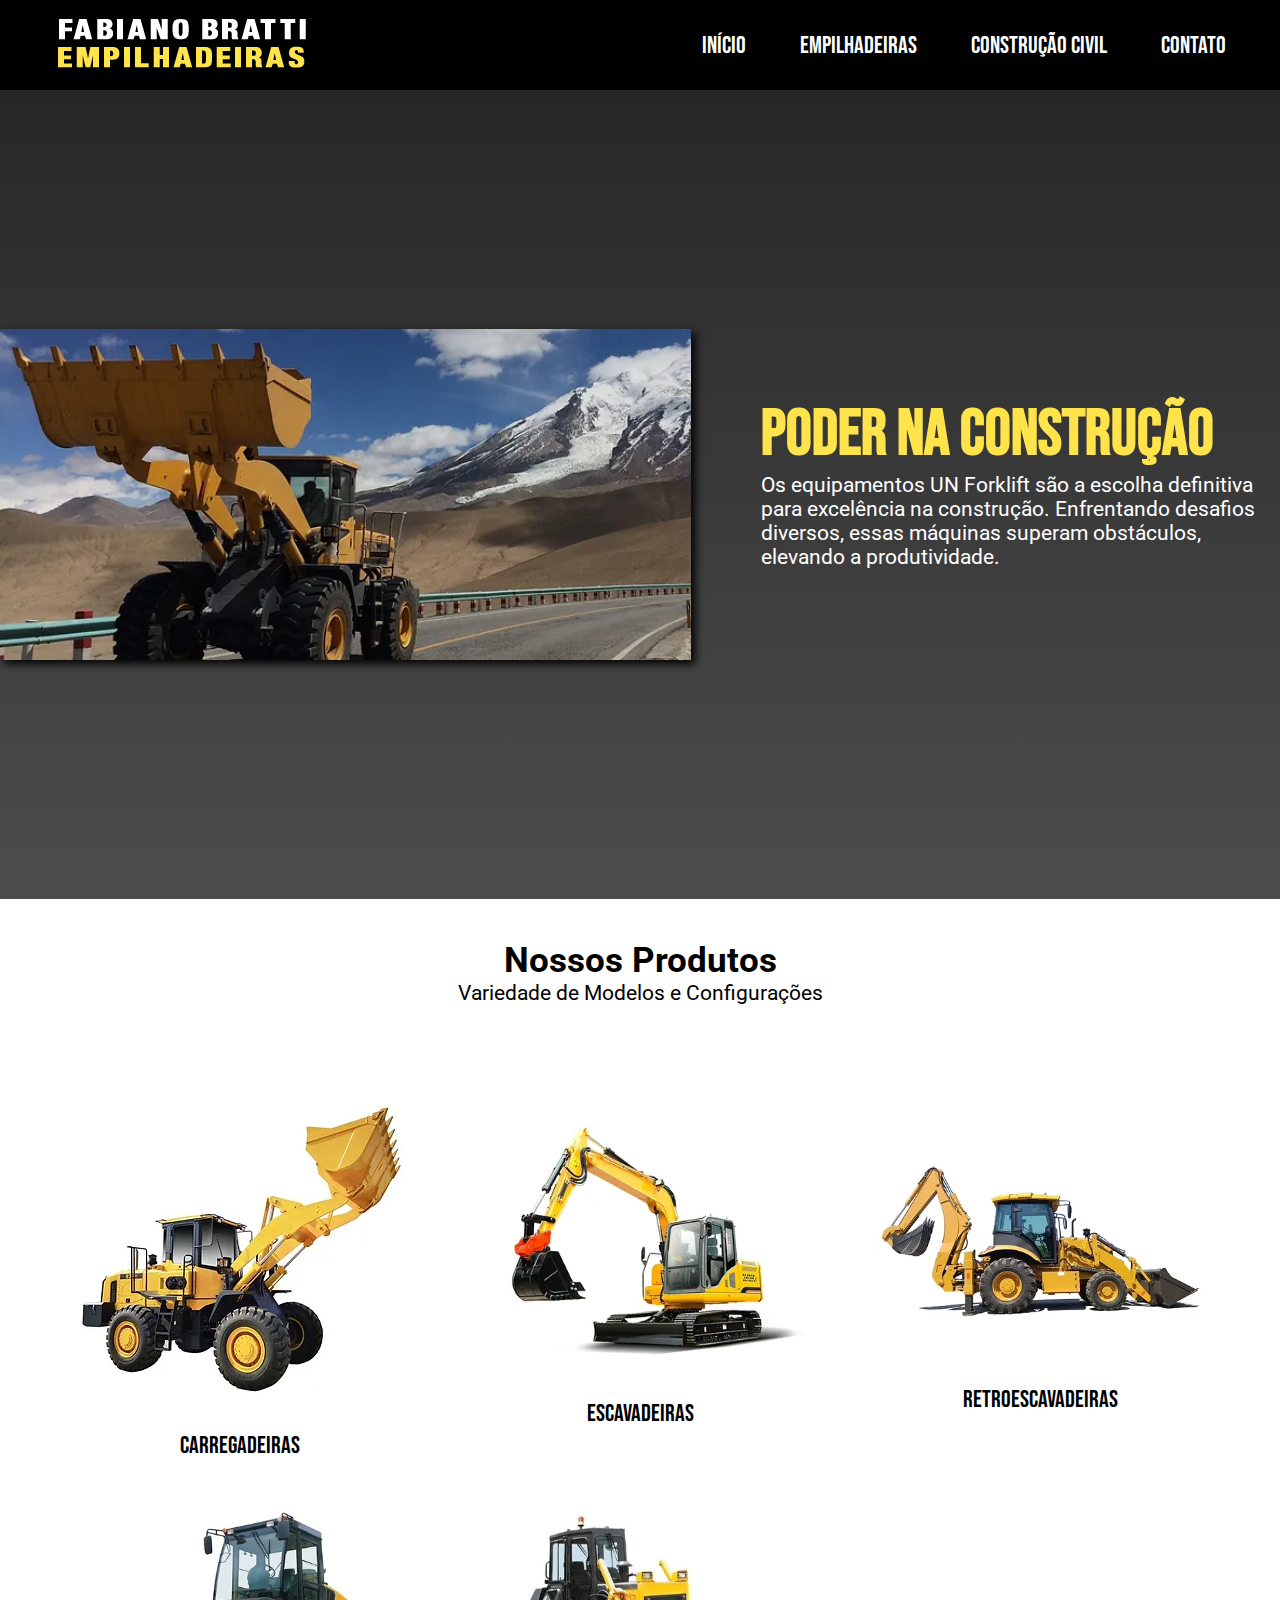
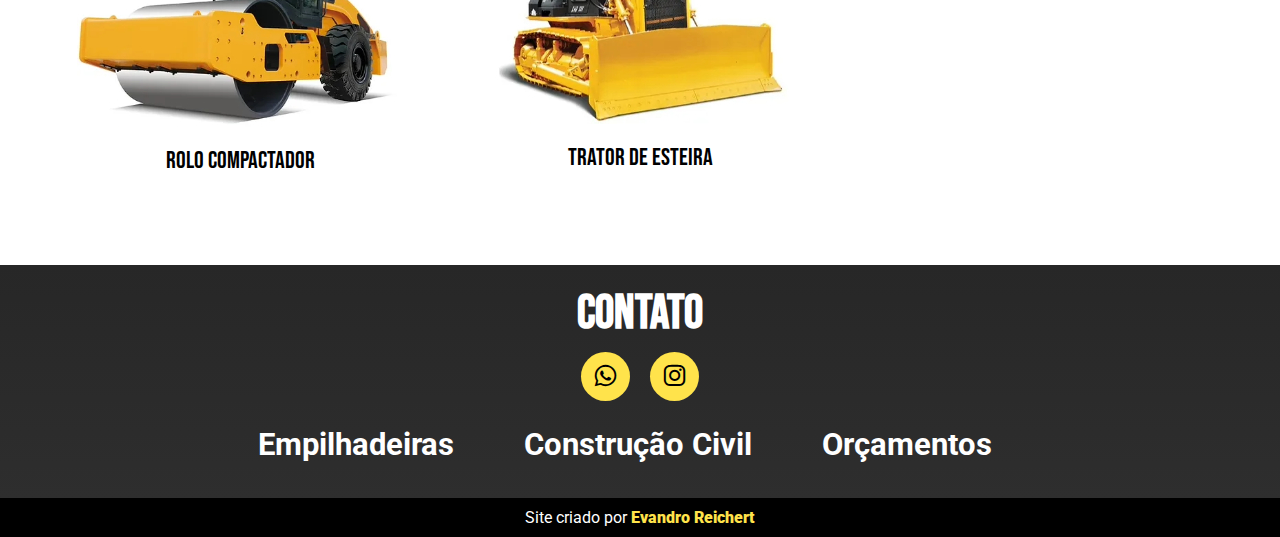
==== paginas/construcao-civil.html @ a5c2a86a "deploy: projeto forklift" ====
<!DOCTYPE html>
<html lang="pt-BR">
<head>
    <meta charset="UTF-8">
    <meta name="viewport" content="width=device-width, initial-scale=1.0">
    <link rel="stylesheet" href="style.css">
    <link rel="stylesheet" href="../css/carregadeiras.css">
    <link rel="shortcut icon" href="../assets/favicon.png" type="image/x-icon">
    <link href='https://unpkg.com/boxicons@2.1.4/css/boxicons.min.css' rel='stylesheet'>
    <script defer src="../js/index.js"></script>
    <title>GLP | Fabiano Bratti</title>
</head>
<body>

    <header id="header">
        <a id="logo" href="index.html"><img src="../assets/logo.png" alt="logo Fabiano Bratti Empilhadeiras"></a>
        <nav id="nav">
          <button aria-label="Abrir Menu" id="btn-mobile" aria-haspopup="true" aria-controls="menu" aria-expanded="false">Menu
            <span id="hamburger"></span>
          </button>
          <ul id="menu" role="menu">
            <li class="first"><a href="index.html">Início</a></li>
            <li><a href="empilhadeiras.html">Empilhadeiras</a></li>
            <li><a href="construcao-civil.html">Construção Civil</a></li>
            <li><a href="contato.html">Contato</a></li>
          </ul>
        </nav>
      </header>

    <main>
        <section class="video">
            <div class="video-content">
                <h1>PODER NA CONSTRUÇÃO</h1>
                <p> Os equipamentos UN Forklift são a escolha definitiva para excelência na construção. Enfrentando desafios diversos, essas máquinas superam obstáculos, elevando a produtividade.</p>
        
            </div>
            <img src="../assets/carregadeira.webp" alt="">
            </div>
        </section>

        <section class="portfolio">
            <h2>Nossos Produtos</h2>
            <p>Variedade de Modelos e Configurações</p>
        </section>
            <div class="fotos">

                <a href="../paginas/construcao-civil/carregadeiras.html">
                    <figure>
                        <img src="../assets/carregadeira1.webp" alt="GLP">
                    <figcaption>Carregadeiras</figcaption>
                    </figure>
                </a>

                <a href="../paginas/construcao-civil/escavadeiras.html">
                    <figure>
                        <img src="../assets/escavadeira2.jpg" alt="Diesel">
                    <figcaption>Escavadeiras</figcaption>
                    </figure>
                </a>
                
                <a href="../paginas/construcao-civil/retroescavadeiras.html">
                    <figure>
                        <img src="../assets/retroescavadeira1.jpg" alt="Todo Terreno">
                        <figcaption>Retroescavadeiras</figcaption>
                    </figure>
                </a>

                <a href="../paginas/construcao-civil/rolo-compactador.html">
                    <figure>
                        <img src="../assets/rolo2.jpg" alt="Elétricas Lithium">
                    <figcaption>Rolo Compactador</figcaption>
                    </figure>
                </a>

                <a href="../paginas/construcao-civil/trator-esteira.html">
                    <figure>
                        <img src="../assets/trator1.jpg" alt="Carregadeiras">
                        <figcaption>Trator de Esteira</figcaption>
                    </figure>
                </a>



            </div>
        </section>  


    </main>

    <footer id="contato">
        <h2>
            Contato
        </h2>
        <div class="footer-content">
            <div class="socialIcons">
                <a href="https://wa.me//5547991926463?text=Ol%C3%A1,%20vim%20atrav%C3%A9s%20do%20seu%20site" target="_blank"><i class='bx bxl-whatsapp' ></i></a>
                <a href="https://www.instagram.com/fabianobratti.empilhadeiras/" target="_blank"><i class='bx bxl-instagram'></i></a>
                
            </div>
            <div class="footerNav">
                <ul>
                    <li><a href="empilhadeiras.html">Empilhadeiras</a></li>
                    <li><a href="construcao-civil.html">Construção Civil</a></li>
                    <li><a href="contato.html">Orçamentos</a></li>
                </ul>
            </div>
        </div>
    
    </footer>
    <div class="creditos"><p>Site criado por <b><a href="https://github.com/evandroreichert" target="_blank">Evandro Reichert</a></b></p></div>
    
</body>
</html>
---- paginas/style.css ----
@import url('https://fonts.googleapis.com/css2?family=Bebas+Neue&family=Roboto:ital,wght@0,100;0,300;0,400;0,700;0,900;1,100;1,300;1,400;1,700;1,900&display=swap');

:root{
    --amarelo: #ffe34b;
    --font-titles: 'Bebas Neue', sans-serif;
    --font-texts: 'Roboto', sans-serif;
}

*{
    margin: 0;
    padding: 0;
    list-style: none;

}

a{
    text-decoration: none;
}

html{
    scroll-behavior: smooth;
}

/*     HEADER     */


header{
    background-color: black;
    overflow-x: hidden;
}

li{
    list-style: none;
    font-family: var(--font-titles);
    font-size: 1.5em;
    padding-right: 30px;
}

header li:hover a{
    color: var(--amarelo);
    transition: .4s ease;
}

a{
    color: white;
    text-decoration: none;
}

#logo {
    padding-left: 40px;
  }
  
  #header {
    box-sizing: border-box;
    height: 90px;
    padding: 1rem;
    display: flex;
    align-items: center;
    justify-content: space-between;
    background: black;
  }
  
  #menu {
    display: flex;
    list-style: none;
    gap: 0.5rem;
  }
  
  #menu a {
    display: block;
    padding: 0.5rem;
  }
  
  #btn-mobile {
    display: none;
  }


 /*     HERO SECTION     */


.hero{
    display: flex;
    height: 89.9vh;
    align-items: center;
    justify-content: center;
    gap: 70px;
    background-image: linear-gradient(#272727, #4d4d4d);
}

.hero-content{
    display: flex;
    flex-direction: column;
    width: 600px;
    align-items: center;
    justify-content: center;
}

.hero-content h1{
    color: var(--amarelo);
    font-family: var(--font-titles);
    font-size: 4em;
    gap: 50px;
}

.hero-content p{
    color: white;
    font-family: var(--font-texts);
    font-size:clamp(16px, 1.3em, 2em); 
    text-align: center;
    padding-bottom: 25px;
    
}

video{
    width: 750px;
    filter: drop-shadow(4px 4px 5px black);
}

button{
    background-color: var(--amarelo);
    width: 350px;
    padding: 10px;
    cursor: pointer;
}

button a{
    text-decoration: none;
    color: black;
    font-family: var(--font-titles);
    font-size: 1.8em;
}

button:hover{
    transform: scale(1.05);
    transition: .4s;
}

.portfolio{
    padding: 40px;
    text-align: center;
    font-family: var(--font-texts);
}

.portfolio h2{
    font-size: 2.2em;
}

.portfolio p{
    font-size: 1.3em;
}

.fotos{
    display: grid;
    grid-template-columns: 1fr 1fr 1fr 1fr;
    padding: 40px;
    align-items: center;
    text-align: center;
}

figure:hover{
    transform: scale(1.15);
    transition: 1s;
}

figcaption{
    font-family: var(--font-titles);
    font-size: 1.5em;
    padding: 15px 0px 50px 0px;
    text-decoration: none;
    color: black;
}

.video{
    display: flex;
    flex-direction: row-reverse;
    height: 89.9vh;
    width: 100%;
    align-items: center;
    justify-content: center;
    gap: 70px;
    background-image: linear-gradient(#272727, #4d4d4d);
}

.video-content{
    display: flex;
    flex-direction: column;
    width: 600px;
    align-items: left;
    justify-content: center;
}

.video-content h1{
    color: var(--amarelo);
    font-family: var(--font-titles);
    font-size: 4em;
    gap: 50px;
}

.video-content p{
    color: white;
    font-family: var(--font-texts);
    font-size: 1.3em;
    padding-bottom: 25px;
    
}

.video-insta{
    width: 600px;
    cursor: pointer;
}

video{
    width: 750px;
    filter: drop-shadow(4px 4px 5px black);
}

button{
    background-color: var(--amarelo);
    width: 350px;
    padding: 10px;
    cursor: pointer;
}

button a{
    text-decoration: none;
    color: black;
    font-family: var(--font-titles);
    font-size: 1.8em;
}

button:hover{
    transform: scale(1.05);
    transition: .4s;
}

.reviews{
    text-align: center;
}


.reviews h2{
    font-family: var(--font-texts);
    text-align: center;
    font-size: 2.2em;
    padding: 50px;
}

footer{
    background-image: linear-gradient(#272727, #2e2e2e);
    color: white;
    text-align: left;
    justify-content: center;
    padding: 20px;
}

footer h2{
    display: grid;
    font-family: var(--font-titles);
    color: white;
    font-size: 3em;
    align-items: center;
    justify-content: center;
}

.socialIcons{
    display: flex;
    justify-content: center;
    align-items: center;
}

.socialIcons a{
    display: flex;
    justify-content: center;
    align-items: center;
    text-decoration: none;
    background-color: var(--amarelo);
    padding: 10px;
    margin: 10px;
    border-radius: 50%;
    font-size: 1.8em;
    color: black;
}

.socialIcons a:hover{
    background-color: black;
    transition: .4s ease;
}

.socialIcons a:hover i{
    color: var(--amarelo);
    transform: .4s ease;
}

.footerNav{
    margin: 15px 0px;
}

.footerNav ul{
    display: flex;
    justify-content: center;
}

.footerNav ul li a{
    color: white;
    margin: 20px;
    text-decoration: none;
    font-size: 1.3em;
    font-family: var(--font-texts);
    font-weight: 700;
}

.footerNav ul li a:hover{
    color: var(--amarelo);
    transition: .4s ease;
}

.creditos{
    background-color: black;
    color: white;
    text-align: center;
    padding: 10px;
    font-family: var(--font-texts);
}

.creditos b a{
    font-weight: 900;
    color: var(--amarelo);
    text-decoration: none;
}

@media screen and (max-width: 768px) {
    

        video{
            width: 90vw;
            filter: none;
        }

        .hero{
            display: grid;
            
        }

        .video-content h1{
            font-size: 3em;
            padding-top: 30px;
        }

        .hero h1{
            font-size: 2.3em;
            padding: 20px 0px;
            width: 90vw;
            text-align: center;
        }

        .hero p{
            width: 90vw;
        }

        .hero-content{
            width: 90vw;
        }


        nav{
            display: flex;
            justify-content: center;
            align-items: center;
        }

        .logo{
            padding: 0;
        }

        button{
            max-width: 70%;
        }

        .footerNav ul{
            display: flex;
            flex-direction: column;
            text-align: center;
        }

        .hero{
            height: fit-content;
            gap: 0;
        }

        .fotos{
            grid-template-columns: 1fr;
        }

        #portfolio{
            padding: 20px 0 0 0;
        }

            
        .video{
            display: grid;
            height: auto;
            align-items: center;
            justify-content: center;
            padding-bottom: 30px;
        }

        .video-content{
            max-width: 80vw;
            text-align: center;
            display: flex;
            align-items: center;
            justify-content: center;
        }

        .video-insta{
            max-width: 80vw;
        }

        .reviews h2{
            max-width: 80vw;
            padding: 30px;
        }

        .hero-video{
            padding: 30px 0;
        }

        #logo {
            padding-left: 0px;
          }
        
        li{
            font-size: 1em;
            padding-right: 0px;
        }


        /*   MENU MOBILE   */

        #menu {
            display: block;
            position: absolute;
            width: 100%;
            top: 70px;
            right: 0px;
            background: black;
            transition: 0.6s;
            z-index: 1000;
            height: 0px;
            visibility: hidden;
            overflow-y: hidden;
            text-align: center;
          }
          #nav.active #menu {
            height: 287px;
            visibility: visible;
            overflow-y: auto;
          }
          #menu a {
            padding: 1rem 0;
            margin: 0 1rem;
            border-bottom: 2px solid rgba(0, 0, 0, 0.05);
            font-family: var(--font-titles);
            font-size: 1.4em;
            border-bottom: 1px rgb(57, 57, 57) solid;
          }
          #btn-mobile {
            display: flex;
            padding-right: 320px;
            font-size: 1rem;
            border: none;
            background: none;
            cursor: pointer;
            gap: 0.5rem;
          }
          #hamburger {
            border-top: 2px solid;
            width: 20px;
            color: var(--amarelo);
          }
          #hamburger::after,
          #hamburger::before {
            content: '';
            display: block;
            width: 20px;
            height: 2px;
            background: currentColor;
            margin-top: 5px;
            transition: 0.3s;
            position: relative;
          }
          #nav.active #hamburger {
            border-top-color: transparent;
          }
          #nav.active #hamburger::before {
            transform: rotate(135deg);
          }
          #nav.active #hamburger::after {
            transform: rotate(-135deg);
            top: -7px;
          }

          .first{
            padding-top: 39px;
          }
    }
---- css/carregadeiras.css ----
.fotos{
    display: grid;
    grid-template-columns: 1fr 1fr 1fr;
    padding: 40px;
    align-items: center;
    text-align: center;
}

.video img{
    width: 800px;
    filter: drop-shadow(4px 4px 5px black);
}

@media screen and (max-width: 768px) {
    .fotos{
    grid-template-columns: 1fr;
    }
    .video img{
        max-width: 80vw;
        padding: 0px;
    }

    figure{
        max-width: 80vw;
    }
}
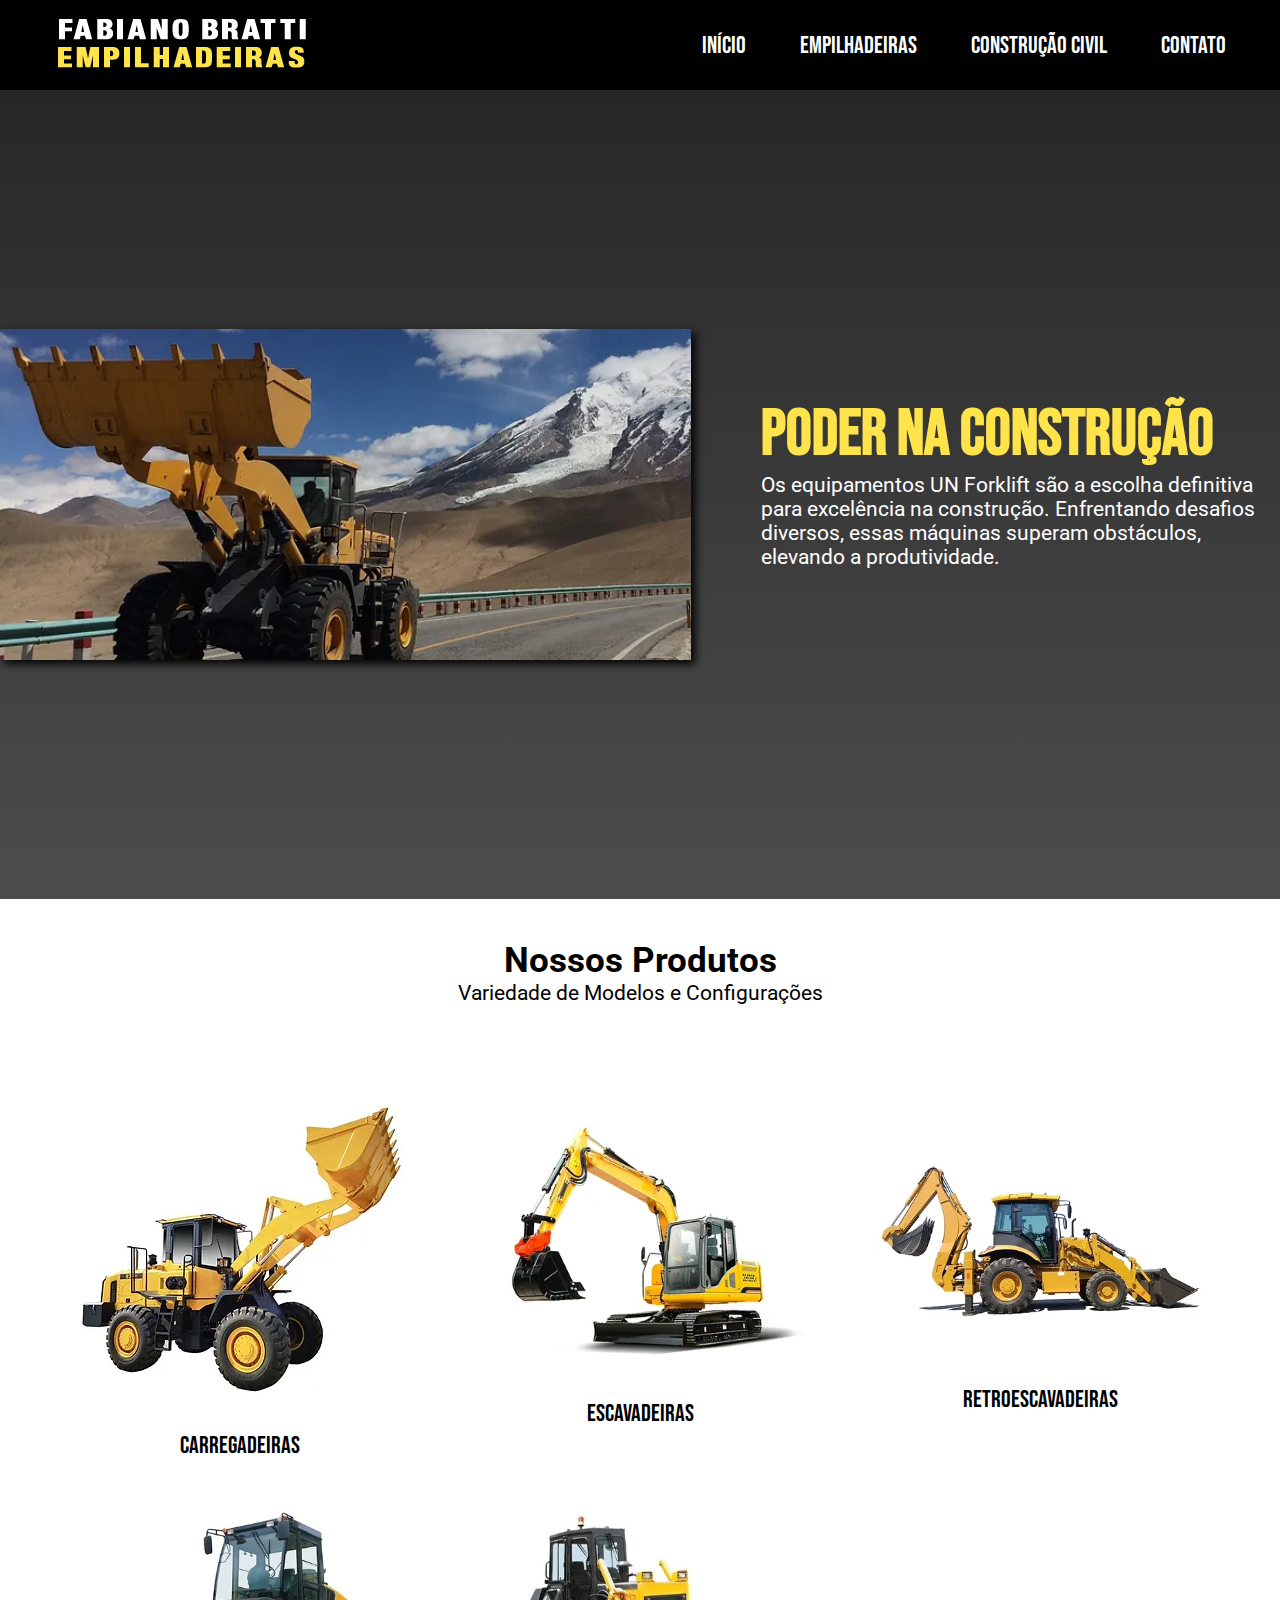
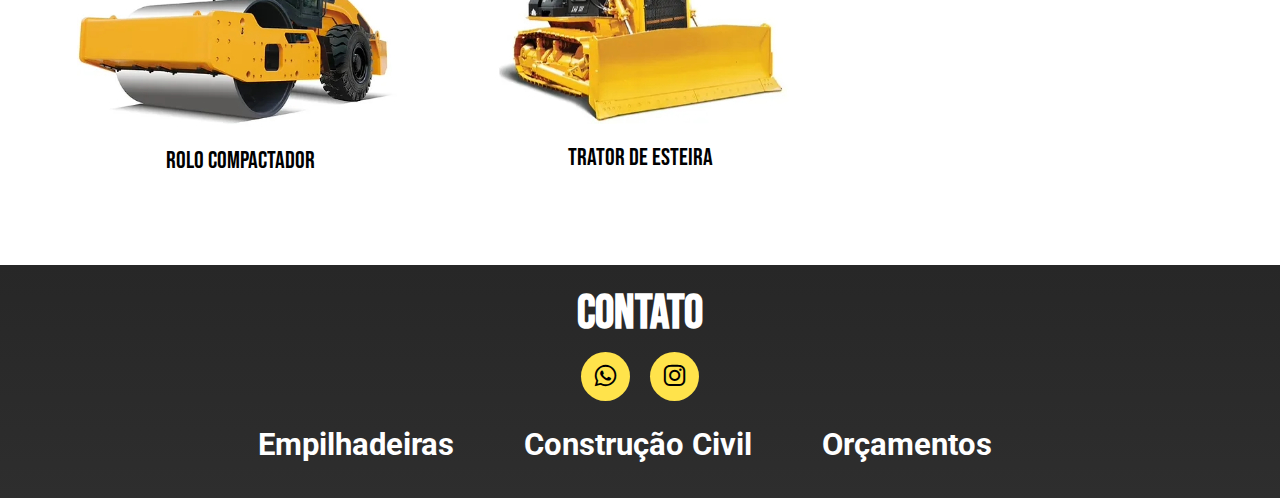
==== commit d58842cf: "remoção barra de créditos" ====
--- a/paginas/construcao-civil.html
+++ b/paginas/construcao-civil.html
@@ -13,13 +13,13 @@
 <body>
 
     <header id="header">
-        <a id="logo" href="index.html"><img src="../assets/logo.png" alt="logo Fabiano Bratti Empilhadeiras"></a>
+        <a id="logo" href="../index.html"><img src="../assets/logo.png" alt="logo Fabiano Bratti Empilhadeiras"></a>
         <nav id="nav">
           <button aria-label="Abrir Menu" id="btn-mobile" aria-haspopup="true" aria-controls="menu" aria-expanded="false">Menu
             <span id="hamburger"></span>
           </button>
           <ul id="menu" role="menu">
-            <li class="first"><a href="index.html">Início</a></li>
+            <li class="first"><a href="../index.html">Início</a></li>
             <li><a href="empilhadeiras.html">Empilhadeiras</a></li>
             <li><a href="construcao-civil.html">Construção Civil</a></li>
             <li><a href="contato.html">Contato</a></li>
@@ -107,7 +107,7 @@
         </div>
     
     </footer>
-    <div class="creditos"><p>Site criado por <b><a href="https://github.com/evandroreichert" target="_blank">Evandro Reichert</a></b></p></div>
+    
     
 </body>
 </html>